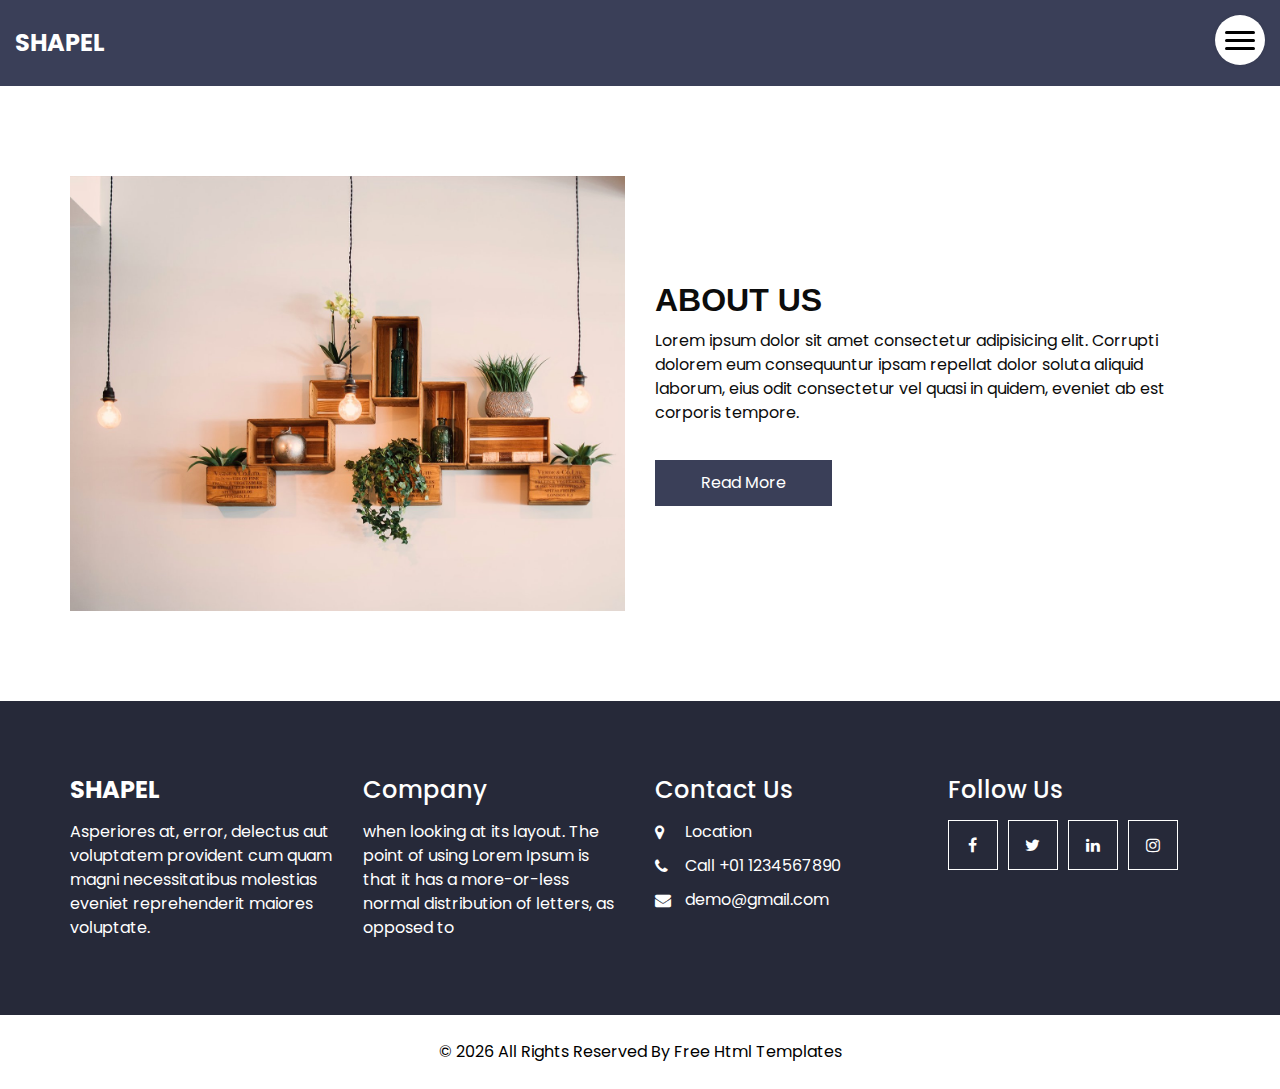
==== about.html @ 985157eb "Change site" ====
<!DOCTYPE html>
<html>

<head>
  <!-- Basic -->
  <meta charset="utf-8" />
  <meta http-equiv="X-UA-Compatible" content="IE=edge" />
  <!-- Mobile Metas -->
  <meta name="viewport" content="width=device-width, initial-scale=1, shrink-to-fit=no" />
  <!-- Site Metas -->
  <meta name="keywords" content="" />
  <meta name="description" content="" />
  <meta name="author" content="" />
  <link rel="icon" href="images/favicon.png" type="image/gif" />

  <title>Shapel</title>

  <!-- bootstrap core css -->
  <link rel="stylesheet" type="text/css" href="css/bootstrap.css" />

  <!-- fonts style -->
  <link href="https://fonts.googleapis.com/css?family=Poppins:400,600,700&display=swap" rel="stylesheet" />

  <!-- font awesome style -->
  <link href="css/font-awesome.min.css" rel="stylesheet" />
  <!-- Custom styles for this template -->
  <link href="css/style.css" rel="stylesheet" />
  <!-- responsive style -->
  <link href="css/responsive.css" rel="stylesheet" />

</head>

<body>

  <!-- header section strats -->
  <header class="header_section innerpage_header">
    <div class="container-fluid">
      <nav class="navbar navbar-expand-lg custom_nav-container">
        <a class="navbar-brand" href="index.html">
          <span>
            Shapel
          </span>
        </a>
        <div class="" id="">

          <div class="custom_menu-btn">
            <button onclick="openNav()">
              <span class="s-1"> </span>
              <span class="s-2"> </span>
              <span class="s-3"> </span>
            </button>
            <div id="myNav" class="overlay">
              <div class="overlay-content">
                <a href="index.html">Home</a>
                <a href="about.html">About</a>
                <a href="gallery.html">Gallery</a>
                <a href="service.html">Service</a>
                <a href="blog.html">Blog</a>
              </div>
            </div>
          </div>
        </div>
      </nav>
    </div>
  </header>
  <!-- end header section -->


  <!-- about section -->

  <section class="about_section layout_padding ">
    <div class="container">
      <div class="row">
        <div class="col-md-6">
          <div class="img-box">
            <img src="images/about-img.jpg" alt="">
          </div>
        </div>
        <div class="col-md-6">
          <div class="detail-box">
            <div class="heading_container">
              <h2>
                About Us
              </h2>
            </div>
            <p>
              Lorem ipsum dolor sit amet consectetur adipisicing elit. Corrupti dolorem eum consequuntur ipsam repellat dolor soluta aliquid laborum, eius odit consectetur vel quasi in quidem, eveniet ab est corporis tempore.
            </p>
            <a href="">
              Read More
            </a>
          </div>
        </div>
      </div>
    </div>
  </section>

  <!-- end about section -->


  <!-- info section -->
  <section class="info_section innerpage_info_section">
    <div class="container">
      <div class="row info_main_row">
        <div class="col-md-6 col-lg-3">
          <div class="info_insta">
            <h4>
              <a href="index.html" class="navbar-brand m-0 p-0">
                <span>
                  Shapel
                </span>
              </a>
            </h4>
            <p class="mb-0">
              Asperiores at, error, delectus aut voluptatem provident cum quam magni necessitatibus molestias eveniet reprehenderit maiores voluptate.
            </p>
          </div>
        </div>
        <div class="col-md-6 col-lg-3">
          <div class="info_detail">
            <h4>
              Company
            </h4>
            <p class="mb-0">
              when looking at its layout. The point of using Lorem Ipsum is that it has a more-or-less normal distribution of letters, as opposed to
            </p>
          </div>
        </div>
        <div class="col-md-6 col-lg-3">
          <h4>
            Contact Us
          </h4>
          <div class="info_contact">
            <a href="">
              <i class="fa fa-map-marker" aria-hidden="true"></i>
              <span>
                Location
              </span>
            </a>
            <a href="">
              <i class="fa fa-phone" aria-hidden="true"></i>
              <span>
                Call +01 1234567890
              </span>
            </a>
            <a href="">
              <i class="fa fa-envelope"></i>
              <span>
                demo@gmail.com
              </span>
            </a>
          </div>
        </div>
        <div class="col-md-6 col-lg-3">
          <h4>
            Follow Us
          </h4>
          <div class="social_box">
            <a href="">
              <i class="fa fa-facebook" aria-hidden="true"></i>
            </a>
            <a href="">
              <i class="fa fa-twitter" aria-hidden="true"></i>
            </a>
            <a href="">
              <i class="fa fa-linkedin" aria-hidden="true"></i>
            </a>
            <a href="">
              <i class="fa fa-instagram" aria-hidden="true"></i>
            </a>
          </div>
        </div>
      </div>
    </div>
  </section>

  <!-- end info_section -->


  <!-- footer section -->
  <footer class="footer_section">
    <div class="container">
      <p>
        &copy; <span id="displayYear"></span> All Rights Reserved By
        <a href="https://html.design/">Free Html Templates</a>
      </p>
    </div>
  </footer>
  <!-- footer section -->


  <!-- jQery -->
  <script src="js/jquery-3.4.1.min.js"></script>
  <!-- bootstrap js -->
  <script src="js/bootstrap.js"></script>
  <!-- custom js -->
  <script src="js/custom.js"></script>

</body>

</html>
---- css/style.css ----
/* fonts import */
@import url("../fonts/octin_sports_rg.ttf");
body {
  font-family: "Poppins", sans-serif;
  color: #0c0c0c;
  background-color: #ffffff;
  overflow-x: hidden;
}

.layout_padding {
  padding: 90px 0;
}

.layout_padding2 {
  padding: 45px 0;
}

.layout_padding2-top {
  padding-top: 45px;
}

.layout_padding2-bottom {
  padding-bottom: 45px;
}

.layout_padding-top {
  padding-top: 90px;
}

.layout_padding-bottom {
  padding-bottom: 90px;
}

.long_section {
  margin-left: 45px;
  margin-right: 45px;
  padding-left: 15px;
  padding-right: 15px;
}

.heading_container {
  display: -webkit-box;
  display: -ms-flexbox;
  display: flex;
  -webkit-box-orient: vertical;
  -webkit-box-direction: normal;
      -ms-flex-direction: column;
          flex-direction: column;
  -webkit-box-align: start;
      -ms-flex-align: start;
          align-items: flex-start;
  font-family: "octin sports", sans-serif;
}

.heading_container h2 {
  position: relative;
  font-weight: bold;
  text-transform: uppercase;
  margin: 0;
}

.heading_container.heading_center {
  -webkit-box-align: center;
      -ms-flex-align: center;
          align-items: center;
  text-align: center;
}

h1,
h2 {
  font-family: "octin sports", sans-serif;
}

/*header section*/
.header_section {
  position: absolute;
  top: 0;
  width: 100%;
  z-index: 9;
}

.header_section .nav_container {
  margin: 0 auto;
}

.header_section.innerpage_header {
  position: relative;
  background: #3a3f58;
  padding: 10px 0;
}

.custom_nav-container {
  padding: 10px 0;
}

.custom_menu-btn {
  position: fixed;
  right: 15px;
  top: 15px;
  width: 50px;
  height: 50px;
}

.custom_menu-btn::before {
  content: "";
  position: absolute;
  top: 0;
  right: 0;
  width: 100%;
  height: 100%;
  background-color: white;
  -webkit-box-shadow: 0 0 5px 0 rgba(0, 0, 0, 0.07);
          box-shadow: 0 0 5px 0 rgba(0, 0, 0, 0.07);
  z-index: 7;
  border-radius: 100%;
  -webkit-transition: all .3s;
  transition: all .3s;
}

.custom_menu-btn.menu_btn-style::before {
  width: 100vh;
  height: 100vh;
  background-color: #3a3f58;
  -webkit-transform: scale(5);
          transform: scale(5);
  border-radius: 0;
}

.custom_menu-btn button {
  width: 50px;
  height: 50px;
  outline: none;
  border: none;
  border-radius: 100%;
  display: -webkit-box;
  display: -ms-flexbox;
  display: flex;
  -webkit-box-orient: vertical;
  -webkit-box-direction: normal;
      -ms-flex-direction: column;
          flex-direction: column;
  -webkit-box-align: center;
      -ms-flex-align: center;
          align-items: center;
  -webkit-box-pack: center;
      -ms-flex-pack: center;
          justify-content: center;
  background-color: transparent;
  position: relative;
  z-index: 999;
  margin: 0;
}

.custom_menu-btn button span {
  display: block;
  width: 30px;
  height: 3px;
  background-color: #000000;
  margin: 2.5px 0;
  -webkit-transition: all 0.3s;
  transition: all 0.3s;
  border-radius: 15px;
}

.custom_menu-btn .s-2 {
  -webkit-transition: all 0.1s;
  transition: all 0.1s;
}

.menu_btn-style button span {
  background-color: #ffffff;
}

.menu_btn-style button .s-1 {
  -webkit-transform: rotate(45deg) translate(6px, 6px);
          transform: rotate(45deg) translate(6px, 6px);
}

.menu_btn-style button .s-2 {
  -webkit-transform: translateX(100px);
          transform: translateX(100px);
}

.menu_btn-style button .s-3 {
  -webkit-transform: rotate(-45deg) translate(5px, -5px);
          transform: rotate(-45deg) translate(5px, -5px);
}

.overlay {
  height: 100%;
  width: 0;
  position: fixed;
  top: 0;
  left: 0;
  overflow-x: hidden;
  -webkit-transition: 0.5s;
  transition: 0.5s;
  z-index: 9;
}

.overlay .closebtn {
  position: absolute;
  top: 0;
  right: 30px;
  font-size: 60px;
}

.overlay a {
  padding: 0px;
  text-decoration: none;
  font-size: 22px;
  color: #ffffff;
  display: block;
  -webkit-transition: 0.3s;
  transition: 0.3s;
  margin-bottom: 15px;
  text-transform: uppercase;
  font-weight: 600;
  opacity: 0;
}

.overlay a:hover {
  color: #e45441;
}

.overlay-content {
  position: relative;
  top: 30%;
  width: 100%;
  text-align: center;
  margin-top: 30px;
  z-index: 99;
}

.menu_width {
  width: 100%;
}

.menu_width.overlay a {
  opacity: 1;
}

a,
a:hover,
a:focus {
  text-decoration: none;
}

a:hover,
a:focus {
  color: initial;
}

.btn,
.btn:focus {
  outline: none !important;
  -webkit-box-shadow: none;
          box-shadow: none;
}

.navbar-brand span {
  font-size: 24px;
  font-weight: 700;
  color: #ffffff;
  text-transform: uppercase;
}

/*end header section*/
/* slider section */
.slider_section {
  min-height: 100vh;
  -webkit-box-flex: 1;
      -ms-flex: 1;
          flex: 1;
  display: -webkit-box;
  display: -ms-flexbox;
  display: flex;
  -webkit-box-align: center;
      -ms-flex-align: center;
          align-items: center;
  position: relative;
  text-align: center;
  padding: 115px 0 75px 0;
}

.slider_section #customCarousel1 {
  position: absolute;
  top: 0;
  left: 0;
  width: 100%;
  height: 100%;
  overflow: hidden;
}

.slider_section #customCarousel1 .carousel-inner,
.slider_section #customCarousel1 .carousel-item,
.slider_section #customCarousel1 .img_container {
  height: 100%;
}

.slider_section #customCarousel1 .img_container {
  display: -webkit-box;
  display: -ms-flexbox;
  display: flex;
  -webkit-box-pack: start;
      -ms-flex-pack: start;
          justify-content: flex-start;
  -webkit-box-align: start;
      -ms-flex-align: start;
          align-items: flex-start;
}

.slider_section .detail-box {
  position: relative;
  width: 100%;
  z-index: 4;
}

.slider_section .detail-box .inner_detail-box {
  background-color: rgba(58, 63, 88, 0.8);
  color: #ffffff;
  padding: 45px;
  border-radius: 5px;
}

.slider_section .detail-box h1 {
  font-weight: bold;
  text-transform: uppercase;
}

.slider_section .detail-box p {
  margin-top: 15px;
}

.slider_section .detail-box .slider-link {
  display: inline-block;
  padding: 10px 45px;
  background-color: #ffffff;
  color: #000000;
  border-radius: 5px;
  border: 1px solid #ffffff;
  -webkit-transition: all .2s;
  transition: all .2s;
  margin-top: 10px;
}

.slider_section .detail-box .slider-link:hover {
  background-color: transparent;
  color: #ffffff;
}

.slider_section .img-box img {
  min-width: 100%;
  min-height: 100%;
}

.slider_section .img-box::before {
  content: "";
  position: absolute;
  top: 0;
  left: 0;
  width: 100%;
  height: 100%;
}

.slider_section .carousel-control-prev,
.slider_section .carousel-control-next {
  width: 50px;
  height: 50px;
  z-index: 5;
  opacity: 1;
  border-radius: 5px;
  font-size: 12px;
  background-color: #e45441;
  color: white;
  -webkit-transform: translateY(-50%);
          transform: translateY(-50%);
}

.slider_section .carousel-control-prev {
  left: 45px;
  top: 50%;
}

.slider_section .carousel-control-next {
  right: 45px;
  top: 50%;
}

.about_section .row {
  -webkit-box-align: center;
      -ms-flex-align: center;
          align-items: center;
}

.about_section .img-box img {
  width: 100%;
}

.about_section .detail-box p {
  margin-top: 10px;
  margin-bottom: 35px;
}

.about_section .detail-box a {
  display: inline-block;
  padding: 10px 45px;
  background-color: #3a3f58;
  color: #ffffff;
  border-radius: 0;
  border: 1px solid #3a3f58;
  -webkit-transition: all .2s;
  transition: all .2s;
}

.about_section .detail-box a:hover {
  background-color: transparent;
  color: #3a3f58;
}

.gallery_section {
  background-color: #f9f8f7;
}

.gallery_section .heading_container {
  margin-bottom: 30px;
}

.gallery_section .row {
  -webkit-box-align: stretch;
      -ms-flex-align: stretch;
          align-items: stretch;
}

.gallery_section .img-box {
  display: -webkit-box;
  display: -ms-flexbox;
  display: flex;
  overflow: hidden;
  position: relative;
}

.gallery_section .img-box img {
  min-width: 100%;
  min-height: 100%;
}

.gallery_section .img-box a {
  display: -webkit-box;
  display: -ms-flexbox;
  display: flex;
  position: absolute;
  opacity: 0;
  -webkit-box-align: center;
      -ms-flex-align: center;
          align-items: center;
  -webkit-box-pack: center;
      -ms-flex-pack: center;
          justify-content: center;
  width: 55px;
  height: 55px;
  border-radius: 100%;
  background-color: #e45441;
  top: 50%;
  left: 50%;
  -webkit-transform: translate(-50%, -50%);
          transform: translate(-50%, -50%);
  -webkit-transition: opacity 0.2s;
  transition: opacity 0.2s;
  color: #ffffff;
  font-size: 24px;
}

.gallery_section .img-box::before {
  content: "";
  position: absolute;
  top: 0;
  left: 0;
  width: 100%;
  height: 100%;
  background: rgba(58, 63, 88, 0.85);
  -webkit-transition: all 0.1s;
  transition: all 0.1s;
  -webkit-transform: translateY(100%);
          transform: translateY(100%);
}

.gallery_section .img-box:hover::before {
  -webkit-transform: translateY(0);
          transform: translateY(0);
}

.gallery_section .img-box:hover a {
  opacity: 1;
}

.gallery_section .btn-box {
  display: -webkit-box;
  display: -ms-flexbox;
  display: flex;
  -webkit-box-pack: center;
      -ms-flex-pack: center;
          justify-content: center;
  margin-top: 45px;
}

.gallery_section .btn-box a {
  display: inline-block;
  padding: 10px 45px;
  background-color: #e45441;
  color: #ffffff;
  border-radius: 5px;
  border: 1px solid #e45441;
  -webkit-transition: all .2s;
  transition: all .2s;
}

.gallery_section .btn-box a:hover {
  background-color: transparent;
  color: #e45441;
}

.service_section .box {
  display: -webkit-box;
  display: -ms-flexbox;
  display: flex;
  -webkit-box-orient: vertical;
  -webkit-box-direction: normal;
      -ms-flex-direction: column;
          flex-direction: column;
  -webkit-box-align: center;
      -ms-flex-align: center;
          align-items: center;
  text-align: center;
  margin-top: 45px;
  position: relative;
}

.service_section .box .img-box {
  position: relative;
  width: 145px;
  height: 145px;
  margin-bottom: -72.5px;
}

.service_section .box .img-box img {
  width: 100%;
  border-radius: 100%;
  border: 5px solid #ffffff;
}

.service_section .box .detail-box {
  background-color: #3a3f58;
  color: #ffffff;
  padding: 97.5px 25px 25px 25px;
}

.service_section .box .detail-box h5 {
  margin-bottom: 0;
  font-weight: 600;
}

.service_section .box .detail-box p {
  font-size: 15px;
  margin-top: 12px;
  margin-bottom: 15px;
}

.service_section .box a {
  display: inline-block;
  padding: 8px 30px;
  background-color: #e45441;
  color: #ffffff;
  border-radius: 5px;
  border: 1px solid #e45441;
  -webkit-transition: all .2s;
  transition: all .2s;
}

.service_section .box a:hover {
  background-color: transparent;
  color: #e45441;
}

.blog_section .heading_container {
  -webkit-box-align: center;
      -ms-flex-align: center;
          align-items: center;
}

.blog_section .heading_container h2::before {
  left: 50%;
  -webkit-transform: translateX(-50%);
          transform: translateX(-50%);
}

.blog_section .box {
  margin-top: 55px;
  background-color: #ffffff;
  display: -webkit-box;
  display: -ms-flexbox;
  display: flex;
  -webkit-box-align: center;
      -ms-flex-align: center;
          align-items: center;
  color: #000000;
  background-color: #f9f8f7;
}

.blog_section .box .img-box {
  position: relative;
  width: 225px;
  min-width: 225px;
}

.blog_section .box .img-box img {
  width: 100%;
}

.blog_section .box .detail-box {
  padding: 15px;
}

.blog_section .box .detail-box h5 {
  font-weight: bold;
  font-family: "octin sports", sans-serif;
}

.blog_section .box .detail-box p {
  font-size: 15px;
  color: #444;
}

.blog_section .box .detail-box a {
  display: inline-block;
  padding: 7px 20px;
  background-color: #3a3f58;
  color: #ffffff;
  border-radius: 0;
  border: 1px solid #3a3f58;
  -webkit-transition: all .2s;
  transition: all .2s;
}

.blog_section .box .detail-box a:hover {
  background-color: transparent;
  color: #3a3f58;
}

.client_section .heading_container {
  -webkit-box-align: center;
      -ms-flex-align: center;
          align-items: center;
}

.client_section .box {
  display: -webkit-box;
  display: -ms-flexbox;
  display: flex;
  -webkit-box-orient: vertical;
  -webkit-box-direction: normal;
      -ms-flex-direction: column;
          flex-direction: column;
  -webkit-box-align: start;
      -ms-flex-align: start;
          align-items: flex-start;
  margin: 45px 0;
  border-radius: 15px;
}

.client_section .box .img-box {
  border-radius: 100%;
  min-width: 175px;
  max-width: 175px;
  overflow: hidden;
  margin: 0 25px;
  margin-bottom: -82.5px;
  position: relative;
  border: 7px solid #ffffff;
}

.client_section .box .img-box img {
  width: 100%;
}

.client_section .box .detail-box {
  display: -webkit-box;
  display: -ms-flexbox;
  display: flex;
  -webkit-box-orient: vertical;
  -webkit-box-direction: normal;
      -ms-flex-direction: column;
          flex-direction: column;
  -webkit-box-align: start;
      -ms-flex-align: start;
          align-items: flex-start;
  background-color: #3a3f58;
  padding: 112.5px 25px 25px 25px;
  color: #ffffff;
}

.client_section .box .detail-box .name img {
  width: 25px;
  margin-bottom: 5px;
}

.client_section .box .detail-box .name h6 {
  color: #e45441;
  font-weight: 600;
  font-size: 20px;
}

.client_section .carousel_btn-container {
  display: -webkit-box;
  display: -ms-flexbox;
  display: flex;
  -webkit-box-pack: center;
      -ms-flex-pack: center;
          justify-content: center;
}

.client_section .carousel-control-prev,
.client_section .carousel-control-next {
  position: unset;
  width: 45px;
  height: 45px;
  border: none;
  opacity: 1;
  background-repeat: no-repeat;
  background-size: 12px;
  background-position: center;
  background-color: #e45441;
  background-position: center;
  border-radius: 5px;
  margin: 0 2.5px;
}

.client_section .carousel-control-prev:hover,
.client_section .carousel-control-next:hover {
  background-color: #3a3f58;
}

.client_section .carousel-control-next {
  left: initial;
}

.contact_section {
  position: relative;
}

.contact_section .row {
  -webkit-box-align: center;
      -ms-flex-align: center;
          align-items: center;
}

.contact_section .form_container {
  background-color: #3a3f58;
  padding: 45px;
  margin-bottom: -90px;
  border: 5px solid #ffffff;
  color: #ffffff;
}

.contact_section .form_container .heading_container {
  margin-bottom: 30px;
}

.contact_section .form_container input {
  width: 100%;
  border: none;
  height: 50px;
  margin-bottom: 25px;
  padding-left: 15px;
  outline: none;
  color: #101010;
  -webkit-box-shadow: 0 0 5px 0 rgba(0, 0, 0, 0.05);
          box-shadow: 0 0 5px 0 rgba(0, 0, 0, 0.05);
  border-radius: 5px;
}

.contact_section .form_container input::-webkit-input-placeholder {
  color: #333;
}

.contact_section .form_container input:-ms-input-placeholder {
  color: #333;
}

.contact_section .form_container input::-ms-input-placeholder {
  color: #333;
}

.contact_section .form_container input::placeholder {
  color: #333;
}

.contact_section .form_container input.message-box {
  height: 120px;
}

.contact_section .form_container .btn_box {
  display: -webkit-box;
  display: -ms-flexbox;
  display: flex;
  margin-top: 15px;
}

.contact_section .form_container button {
  border: none;
  text-transform: uppercase;
  display: inline-block;
  padding: 12px 55px;
  background-color: #e45441;
  color: #ffffff;
  border-radius: 0px;
  border: 1px solid #e45441;
  -webkit-transition: all .2s;
  transition: all .2s;
}

.contact_section .form_container button:hover {
  background-color: transparent;
  color: #e45441;
}

.contact_section .subscribe-box h3 {
  font-weight: 600;
  text-transform: uppercase;
}

.contact_section .subscribe-box p {
  color: #777;
}

.contact_section .subscribe-box form {
  display: -webkit-box;
  display: -ms-flexbox;
  display: flex;
  -webkit-box-orient: vertical;
  -webkit-box-direction: normal;
      -ms-flex-direction: column;
          flex-direction: column;
  -webkit-box-align: start;
      -ms-flex-align: start;
          align-items: flex-start;
}

.contact_section .subscribe-box form input {
  background-color: #ccc;
  height: 50px;
  padding-left: 15px;
  outline: none;
  color: #ffffff;
  border: none;
  width: 100%;
  margin-bottom: 15px;
}

.contact_section .subscribe-box form input::-webkit-input-placeholder {
  color: #555;
}

.contact_section .subscribe-box form input:-ms-input-placeholder {
  color: #555;
}

.contact_section .subscribe-box form input::-ms-input-placeholder {
  color: #555;
}

.contact_section .subscribe-box form input::placeholder {
  color: #555;
}

.contact_section .subscribe-box form button {
  background-color: transparent;
  color: #3a3f58;
  text-transform: uppercase;
  outline: none;
  border: none;
  display: inline-block;
  padding: 10px 45px;
  background-color: #3a3f58;
  color: #ffffff;
  border-radius: 0;
  border: 1px solid #3a3f58;
  -webkit-transition: all .2s;
  transition: all .2s;
}

.contact_section .subscribe-box form button:hover {
  background-color: transparent;
  color: #3a3f58;
}

.info_section {
  background-color: #262939;
  color: #ffffff;
  padding: 165px 0 75px 0;
}

.info_section.innerpage_info_section {
  padding: 75px 0;
}

.info_section h4 {
  margin-bottom: 15px;
}

.info_section .info_contact a {
  display: -webkit-box;
  display: -ms-flexbox;
  display: flex;
  -webkit-box-align: center;
      -ms-flex-align: center;
          align-items: center;
  color: #ffffff;
  margin-bottom: 10px;
}

.info_section .info_contact a i {
  margin-right: 5px;
  width: 25px;
}

.info_section .info_contact a:hover:hover {
  color: #e45441;
}

.info_section .social_box {
  width: 100%;
  display: -webkit-box;
  display: -ms-flexbox;
  display: flex;
  -ms-flex-wrap: wrap;
      flex-wrap: wrap;
}

.info_section .social_box a {
  display: -webkit-box;
  display: -ms-flexbox;
  display: flex;
  -webkit-box-pack: center;
      -ms-flex-pack: center;
          justify-content: center;
  -webkit-box-align: center;
      -ms-flex-align: center;
          align-items: center;
  width: 50px;
  height: 50px;
  border: 1px solid #ffffff;
  color: #ffffff;
  margin-right: 10px;
  margin-bottom: 10px;
}

.info_section .social_box a:hover {
  color: #e45441;
  border-color: #e45441;
}

/* footer section*/
.footer_section {
  position: relative;
  text-align: center;
}

.footer_section p {
  color: #000000;
  padding: 25px 0;
  margin: 0;
}

.footer_section p a {
  color: inherit;
}
/*# sourceMappingURL=style.css.map */
.glitch span {
  animation: paths 5s step-end infinite;
}

.glitch::before {
  animation: paths 5s step-end infinite, opacity 5s step-end infinite,
    font 8s step-end infinite, movement 10s step-end infinite;
}

.glitch::after {
  animation: paths 5s step-end infinite, opacity 5s step-end infinite,
    font 7s step-end infinite, movement 8s step-end infinite;
}
.environment {
  position: absolute;
  top: 0;
  left: 0;
  right: 0;
  bottom: 0;
  opacity: 0.5;
  filter: blur(5px);
}
.hero {
  font-size: clamp(40px, 0vw, 100px);
  line-height: 1;
  display: inline-block;
  color: #fff;
  z-index: 2;
  letter-spacing: 10px;

  /* Bright things in dark environments usually cast that light, giving off a glow */
  filter: drop-shadow(0 1px 3px);
}

.demo {
  height: 100px;
  background: #fff;
}

.layers {
  position: relative;
}

.layers::before,
.layers::after {
  content: attr(data-text);
  position: absolute;
  width: 110%;
  z-index: -1;
}

.layers::before {
  top: 10px;
  left: 15px;
  color: #e0287d;
}

.layers::after {
  top: 5px;
  left: -10px;
  color: #1bc7fb;
}

.single-path {
  clip-path: polygon(
    0% 12%,
    53% 12%,
    53% 26%,
    25% 26%,
    25% 86%,
    31% 86%,
    31% 0%,
    53% 0%,
    53% 84%,
    92% 84%,
    92% 82%,
    70% 82%,
    70% 29%,
    78% 29%,
    78% 65%,
    69% 65%,
    69% 66%,
    77% 66%,
    77% 45%,
    85% 45%,
    85% 26%,
    97% 26%,
    97% 28%,
    84% 28%,
    84% 34%,
    54% 34%,
    54% 89%,
    30% 89%,
    30% 58%,
    83% 58%,
    83% 5%,
    68% 5%,
    68% 36%,
    62% 36%,
    62% 1%,
    12% 1%,
    12% 34%,
    60% 34%,
    60% 57%,
    98% 57%,
    98% 83%,
    1% 83%,
    1% 53%,
    91% 53%,
    91% 84%,
    8% 84%,
    8% 83%,
    4% 83%
  );
}

.paths {
  animation: paths 5s step-end infinite;
}

@keyframes paths {
  0% {
    clip-path: polygon(
      0% 43%,
      83% 43%,
      83% 22%,
      23% 22%,
      23% 24%,
      91% 24%,
      91% 26%,
      18% 26%,
      18% 83%,
      29% 83%,
      29% 17%,
      41% 17%,
      41% 39%,
      18% 39%,
      18% 82%,
      54% 82%,
      54% 88%,
      19% 88%,
      19% 4%,
      39% 4%,
      39% 14%,
      76% 14%,
      76% 52%,
      23% 52%,
      23% 35%,
      19% 35%,
      19% 8%,
      36% 8%,
      36% 31%,
      73% 31%,
      73% 16%,
      1% 16%,
      1% 56%,
      50% 56%,
      50% 8%
    );
  }

  5% {
    clip-path: polygon(
      0% 29%,
      44% 29%,
      44% 83%,
      94% 83%,
      94% 56%,
      11% 56%,
      11% 64%,
      94% 64%,
      94% 70%,
      88% 70%,
      88% 32%,
      18% 32%,
      18% 96%,
      10% 96%,
      10% 62%,
      9% 62%,
      9% 84%,
      68% 84%,
      68% 50%,
      52% 50%,
      52% 55%,
      35% 55%,
      35% 87%,
      25% 87%,
      25% 39%,
      15% 39%,
      15% 88%,
      52% 88%
    );
  }

  30% {
    clip-path: polygon(
      0% 53%,
      93% 53%,
      93% 62%,
      68% 62%,
      68% 37%,
      97% 37%,
      97% 89%,
      13% 89%,
      13% 45%,
      51% 45%,
      51% 88%,
      17% 88%,
      17% 54%,
      81% 54%,
      81% 75%,
      79% 75%,
      79% 76%,
      38% 76%,
      38% 28%,
      61% 28%,
      61% 12%,
      55% 12%,
      55% 62%,
      68% 62%,
      68% 51%,
      0% 51%,
      0% 92%,
      63% 92%,
      63% 4%,
      65% 4%
    );
  }

  45% {
    clip-path: polygon(
      0% 33%,
      2% 33%,
      2% 69%,
      58% 69%,
      58% 94%,
      55% 94%,
      55% 25%,
      33% 25%,
      33% 85%,
      16% 85%,
      16% 19%,
      5% 19%,
      5% 20%,
      79% 20%,
      79% 96%,
      93% 96%,
      93% 50%,
      5% 50%,
      5% 74%,
      55% 74%,
      55% 57%,
      96% 57%,
      96% 59%,
      87% 59%,
      87% 65%,
      82% 65%,
      82% 39%,
      63% 39%,
      63% 92%,
      4% 92%,
      4% 36%,
      24% 36%,
      24% 70%,
      1% 70%,
      1% 43%,
      15% 43%,
      15% 28%,
      23% 28%,
      23% 71%,
      90% 71%,
      90% 86%,
      97% 86%,
      97% 1%,
      60% 1%,
      60% 67%,
      71% 67%,
      71% 91%,
      17% 91%,
      17% 14%,
      39% 14%,
      39% 30%,
      58% 30%,
      58% 11%,
      52% 11%,
      52% 83%,
      68% 83%
    );
  }

  76% {
    clip-path: polygon(
      0% 26%,
      15% 26%,
      15% 73%,
      72% 73%,
      72% 70%,
      77% 70%,
      77% 75%,
      8% 75%,
      8% 42%,
      4% 42%,
      4% 61%,
      17% 61%,
      17% 12%,
      26% 12%,
      26% 63%,
      73% 63%,
      73% 43%,
      90% 43%,
      90% 67%,
      50% 67%,
      50% 41%,
      42% 41%,
      42% 46%,
      50% 46%,
      50% 84%,
      96% 84%,
      96% 78%,
      49% 78%,
      49% 25%,
      63% 25%,
      63% 14%
    );
  }

  90% {
    clip-path: polygon(
      0% 41%,
      13% 41%,
      13% 6%,
      87% 6%,
      87% 93%,
      10% 93%,
      10% 13%,
      89% 13%,
      89% 6%,
      3% 6%,
      3% 8%,
      16% 8%,
      16% 79%,
      0% 79%,
      0% 99%,
      92% 99%,
      92% 90%,
      5% 90%,
      5% 60%,
      0% 60%,
      0% 48%,
      89% 48%,
      89% 13%,
      80% 13%,
      80% 43%,
      95% 43%,
      95% 19%,
      80% 19%,
      80% 85%,
      38% 85%,
      38% 62%
    );
  }

  1%,
  7%,
  33%,
  47%,
  78%,
  93% {
    clip-path: none;
  }
}

.movement {
  /* Normally this position would be absolute & on the layers, set to relative here so we can see it on the div */
  position: relative;
  animation: movement 8s step-end infinite;
}

@keyframes movement {
  0% {
    top: 0px;
    left: -20px;
  }

  15% {
    top: 10px;
    left: 10px;
  }

  60% {
    top: 5px;
    left: -10px;
  }

  75% {
    top: -5px;
    left: 20px;
  }

  100% {
    top: 10px;
    left: 5px;
  }
}

.opacity {
  animation: opacity 5s step-end infinite;
}

@keyframes opacity {
  0% {
    opacity: 0.1;
  }

  5% {
    opacity: 0.7;
  }

  30% {
    opacity: 0.4;
  }

  45% {
    opacity: 0.6;
  }

  76% {
    opacity: 0.4;
  }

  90% {
    opacity: 0.8;
  }

  1%,
  7%,
  33%,
  47%,
  78%,
  93% {
    opacity: 0;
  }
}

.font {
  animation: font 7s step-end infinite;
}

@keyframes font {
  0% {
    font-weight: 100;
    color: #e0287d;
    filter: blur(3px);
  }

  20% {
    font-weight: 500;
    color: #fff;
    filter: blur(0);
  }

  50% {
    font-weight: 300;
    color: #1bc7fb;
    filter: blur(2px);
  }

  60% {
    font-weight: 700;
    color: #fff;
    filter: blur(0);
  }

  90% {
    font-weight: 500;
    color: #e0287d;
    filter: blur(6px);
  }
}

.glitch span {
  animation: paths 5s step-end infinite;
}

.glitch::before {
  animation: paths 5s step-end infinite, opacity 5s step-end infinite,
    font 8s step-end infinite, movement 10s step-end infinite;
}

.glitch::after {
  animation: paths 5s step-end infinite, opacity 5s step-end infinite,
    font 7s step-end infinite, movement 8s step-end infinite;
}
.profile-cards {
  display: flex;
  align-items: center;
  justify-content: center;
  flex-wrap: wrap;
  gap: 50px;
  margin: 30px;
  color: black;
}
.card {
  width: 300px;
  height: 400px;
  position: relative;
  box-shadow: 0 0 10px rgba(0, 0, 0, 0.3);
  overflow: hidden;
  transition: transform 0.3s ease-in-out;
}
.card img {
  width: 100%;
  height: 100%;
  object-fit: cover;
  transition: filter 0.3s ease, transform 0.3s ease;
}
.card:hover img {
  filter: blur(0.9px);
  transform: scale(1.1);
}
.card .card-details {
  display: flex;
  align-items: center;
  justify-content: center;
  flex-direction: column;
  gap: 15px;
  padding: 20px 10px;
  width: 100%;
  position: absolute;
  bottom: 0;
  left: 0;
  background-color: rgba(255, 255, 255, 2);
  transform: translateY(0%);
  transition: background-color 0.3s, transform 0.3s ease;
}
.card .card-details-title {
  font-size: 18px;
  font-weight: bold;
}
.card .card-details-profession {
  font-size: 16px;
  color: #555;
}
.card .card-details-social {
  display: none;
}
.card:hover .card-details {
  background-color: rgba(255, 255, 255, 0.95);
}
---- css/responsive.css ----
@media (max-width: 1300px) {}

@media (max-width: 1120px) {}

@media (max-width: 991px) {

  .slider_section {
    min-height: auto;
  }

  .info_main_row>div:nth-child(1) {
    margin-bottom: 25px;
  }

  .info_main_row>div:nth-child(2) {
    margin-bottom: 25px;
  }
}

@media (max-width: 800px) {}

@media (max-width: 767px) {

  .slider_section .carousel-control-prev,
  .slider_section .carousel-control-next {
    top: 85.5%;
  }

  .about_section .img-box {
    margin-bottom: 45px;

  }

  .contact_section .row {
    flex-direction: column-reverse;
  }

  .subscribe-box {
    margin-bottom: 45px;
  }

  .info_main_row>div {
    display: flex;
    flex-direction: column;
    align-items: center;
    text-align: center;

  }

  .info_main_row>div:not(:nth-last-child(1)) {
    margin-bottom: 25px;
  }

  .info_section .social_box {
    justify-content: center;
    margin-top: 25px;
  }

  .info_section .info_contact {
    display: flex;
    flex-direction: column;
    align-items: center;
  }

}

@media (max-width: 576px) {


  .blog_section .box {
    flex-direction: column;
    align-items: flex-start;
  }

  .blog_section .box .img-box {
    width: 100%;
  }

  .info_section .info_insta .insta_box {
    flex-direction: column;
  }

  .info_section .info_insta .insta_box .img-box {
    margin-right: 0;
    margin-bottom: 10px;
  }

}

@media (max-width: 480px) {

  .slider_section .carousel-control-prev,
  .slider_section .carousel-control-next {
    top: 88%;
  }

  .contact_section .form_container {
    padding: 45px 25px;
  }
}

@media (max-width: 420px) {}

@media (max-width: 376px) {

  .slider_section .carousel-control-prev,
  .slider_section .carousel-control-next {
    top: 90%;
  }
}

@media (min-width: 1200px) {
  .container {
    max-width: 1170px;
  }
}
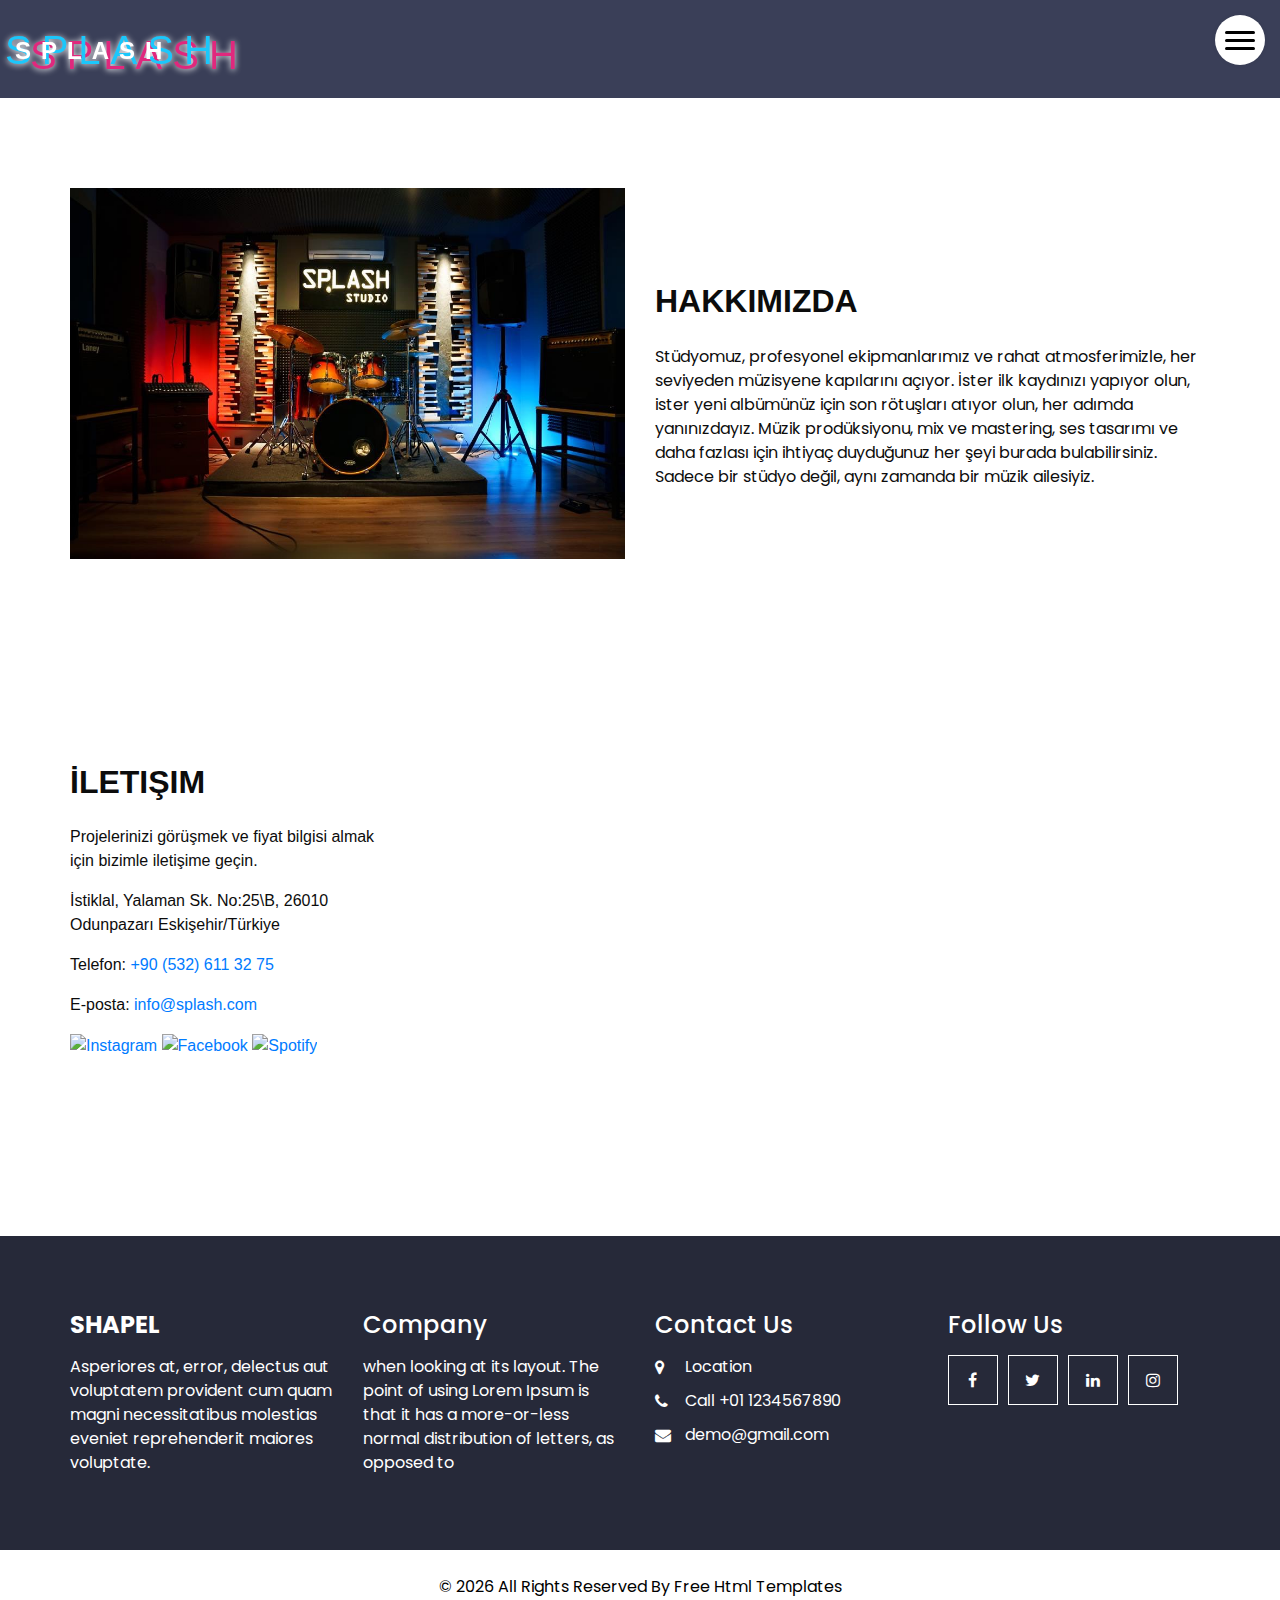
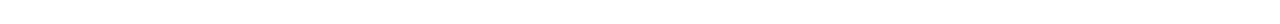
==== commit d4105b7e: "about page fixed" ====
--- a/about.html
+++ b/about.html
@@ -38,7 +38,9 @@
       <nav class="navbar navbar-expand-lg custom_nav-container">
         <a class="navbar-brand" href="index.html">
           <span>
-            Shapel
+            <div class="hero-container">
+              <h2 class="hero glitch layers" data-text="SPLASH"><span>SPLASH</span></h2>
+            </div>
           </span>
         </a>
         <div class="" id="">
@@ -51,11 +53,11 @@
             </button>
             <div id="myNav" class="overlay">
               <div class="overlay-content">
-                <a href="index.html">Home</a>
-                <a href="about.html">About</a>
-                <a href="gallery.html">Gallery</a>
-                <a href="service.html">Service</a>
-                <a href="blog.html">Blog</a>
+                <a href="index.html">Anasayfa</a>
+                <a href="about.html">Hakkımızda</a>
+                <a href="gallery.html">Galeri</a>
+                <a href="service.html">Hizmetlerimiz</a>
+                <a href="blog.html">Stüdyo</a>
               </div>
             </div>
           </div>
@@ -73,22 +75,21 @@
       <div class="row">
         <div class="col-md-6">
           <div class="img-box">
-            <img src="images/about-img.jpg" alt="">
+            <img src="images/splash1-1.jpg" alt="">
           </div>
         </div>
         <div class="col-md-6">
-          <div class="detail-box">
+          <br class="detail-box">
             <div class="heading_container">
               <h2>
-                About Us
+                Hakkımızda
               </h2>
             </div>
-            <p>
-              Lorem ipsum dolor sit amet consectetur adipisicing elit. Corrupti dolorem eum consequuntur ipsam repellat dolor soluta aliquid laborum, eius odit consectetur vel quasi in quidem, eveniet ab est corporis tempore.
-            </p>
-            <a href="">
-              Read More
-            </a>
+            <br>
+              Stüdyomuz, profesyonel ekipmanlarımız ve rahat atmosferimizle, her seviyeden müzisyene kapılarını açıyor. 
+              İster ilk kaydınızı yapıyor olun, ister yeni albümünüz için son rötuşları atıyor olun, her adımda yanınızdayız. 
+              Müzik prodüksiyonu, mix ve mastering, ses tasarımı ve daha fazlası için ihtiyaç duyduğunuz her şeyi burada bulabilirsiniz. <br>
+              Sadece bir stüdyo değil, aynı zamanda bir müzik ailesiyiz.
           </div>
         </div>
       </div>
@@ -96,6 +97,39 @@
   </section>
 
   <!-- end about section -->
+
+
+  <!-- aboutus section -->
+
+  <section class="iletisim_section layout_padding">
+    <div class="container">
+        <div class="row">
+            <div class="col-md-6">
+              <br class="detail-box">
+              <div class="heading_container">
+                <h2>İletişim</h2>
+                <br>
+                <p>Projelerinizi görüşmek ve fiyat bilgisi almak <br> için bizimle iletişime geçin.</p>
+                <p>İstiklal, Yalaman Sk. No:25\B, 26010 <br> Odunpazarı Eskişehir/Türkiye</p>
+                <p>Telefon: <a href="tel:+905494712722">+90 (532) 611 32 75</a></p>
+                <p>E-posta: <a href="mailto:info@purmuzik.com">info@splash.com</a></p>
+                <div class="social-icons">
+                    <a href="https://www.instagram.com/splash.esk"><img src="https://img.icons8.com/?size=50&id=32323&format=png&color=000000" alt="Instagram"></a>
+                    <a href="https://www.facebook.com/p/Splash-100039882315654/"><img src="https://img.icons8.com/?size=50&id=118497&format=png&color=000000" alt="Facebook"></a>
+                    <a href="https://open.spotify.com/intl-tr/artist/14wyuvNyaxnhEWqN4ltuzC"><img src="https://img.icons8.com/?size=50&id=JBDiZwh5LGP3&format=png&color=000000" alt="Spotify"></a>
+                </div>
+              </div>
+            </div>
+            <div class="col-md-6">
+              <iframe src="https://www.google.com/maps/embed?pb=!1m18!1m12!1m3!1d3066.351436611403!2d30.511604875392027!3d39.77666789434797!2m3!1f0!2f0!3f0!3m2!1i1024!2i768!4f13.1!3m3!1m2!1s0x14cc176ff77722c7%3A0x37b8d9076a1b6f79!2sSplash!5e0!3m2!1str!2shk!4v1717865473217!5m2!1str!2shk" 
+              width="450" 
+              height="400" style="border:0;" allowfullscreen="" loading="lazy" referrerpolicy="no-referrer-when-downgrade"></iframe>
+            </div>
+        </div>
+    </div>
+</section>
+
+  <!-- end aboutus section -->
 
 
   <!-- info section -->
--- a/css/style.css
+++ b/css/style.css
@@ -1524,4 +1524,5 @@
 }
 .card:hover .card-details {
   background-color: rgba(255, 255, 255, 0.95);
-}+}
+
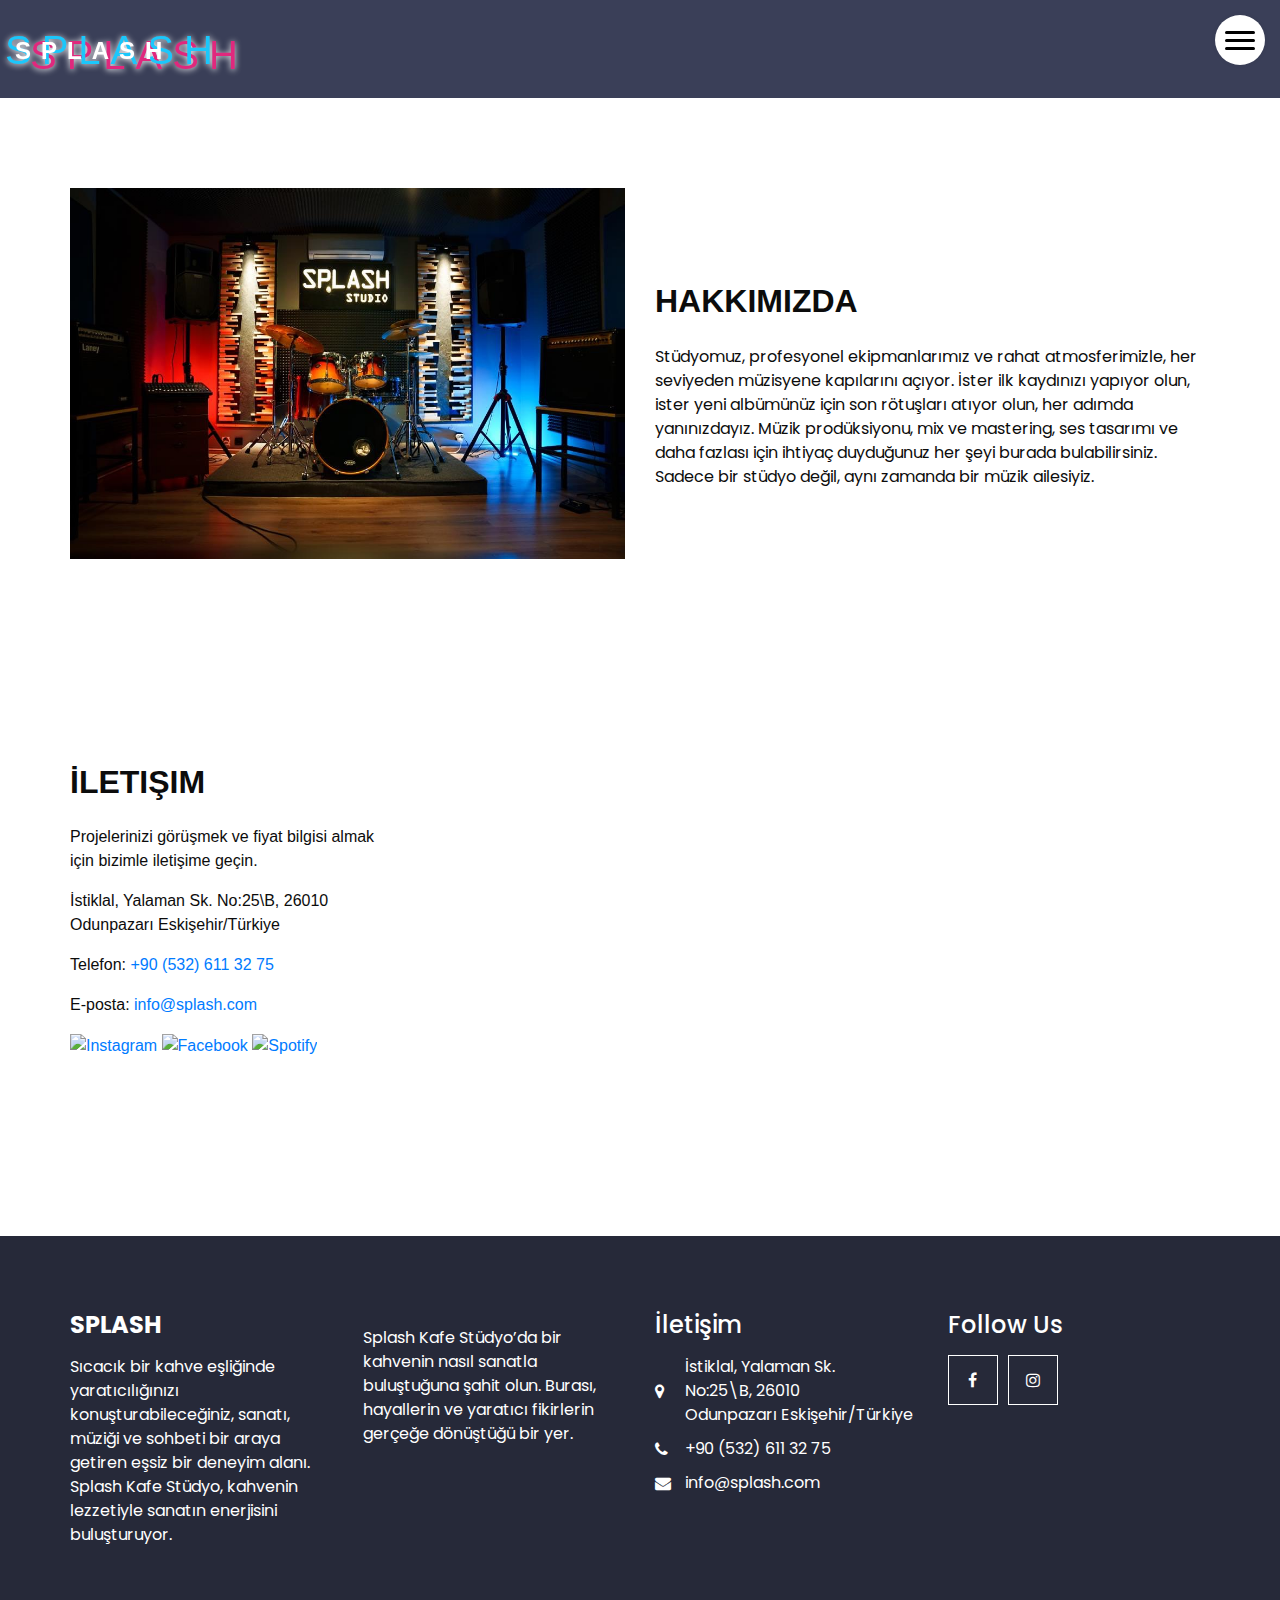
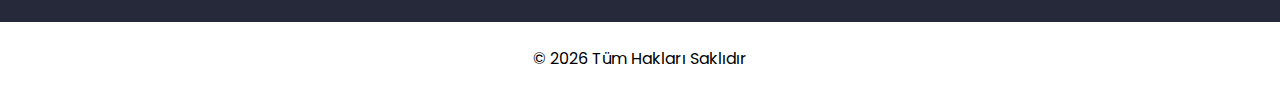
==== commit 0c754f05: "Fix pages" ====
--- a/about.html
+++ b/about.html
@@ -141,46 +141,45 @@
             <h4>
               <a href="index.html" class="navbar-brand m-0 p-0">
                 <span>
-                  Shapel
+                  Splash
                 </span>
               </a>
             </h4>
             <p class="mb-0">
-              Asperiores at, error, delectus aut voluptatem provident cum quam magni necessitatibus molestias eveniet reprehenderit maiores voluptate.
-            </p>
+              Sıcacık bir kahve eşliğinde yaratıcılığınızı konuşturabileceğiniz, sanatı, müziği ve sohbeti bir araya getiren eşsiz bir deneyim alanı. Splash Kafe Stüdyo, kahvenin lezzetiyle sanatın enerjisini buluşturuyor.            </p>
           </div>
         </div>
         <div class="col-md-6 col-lg-3">
           <div class="info_detail">
             <h4>
-              Company
+              
             </h4>
             <p class="mb-0">
-              when looking at its layout. The point of using Lorem Ipsum is that it has a more-or-less normal distribution of letters, as opposed to
+              Splash Kafe Stüdyo’da bir kahvenin nasıl sanatla buluştuğuna şahit olun. Burası, hayallerin ve yaratıcı fikirlerin gerçeğe dönüştüğü bir yer.
             </p>
           </div>
         </div>
         <div class="col-md-6 col-lg-3">
           <h4>
-            Contact Us
+            İletişim
           </h4>
           <div class="info_contact">
-            <a href="">
+            <a href="https://splashesk.com/about.html">
               <i class="fa fa-map-marker" aria-hidden="true"></i>
               <span>
-                Location
+                İstiklal, Yalaman Sk. <br>  No:25\B, 26010 <br> Odunpazarı Eskişehir/Türkiye
               </span>
             </a>
             <a href="">
               <i class="fa fa-phone" aria-hidden="true"></i>
               <span>
-                Call +01 1234567890
+                +90 (532) 611 32 75
               </span>
             </a>
             <a href="">
               <i class="fa fa-envelope"></i>
               <span>
-                demo@gmail.com
+                info@splash.com
               </span>
             </a>
           </div>
@@ -190,16 +189,10 @@
             Follow Us
           </h4>
           <div class="social_box">
-            <a href="">
+            <a href="https://www.facebook.com/p/Splash-100039882315654/">
               <i class="fa fa-facebook" aria-hidden="true"></i>
             </a>
-            <a href="">
-              <i class="fa fa-twitter" aria-hidden="true"></i>
-            </a>
-            <a href="">
-              <i class="fa fa-linkedin" aria-hidden="true"></i>
-            </a>
-            <a href="">
+            <a href="https://www.instagram.com/splash.esk/">
               <i class="fa fa-instagram" aria-hidden="true"></i>
             </a>
           </div>
@@ -215,8 +208,7 @@
   <footer class="footer_section">
     <div class="container">
       <p>
-        &copy; <span id="displayYear"></span> All Rights Reserved By
-        <a href="https://html.design/">Free Html Templates</a>
+        &copy; <span id="displayYear"></span> Tüm Hakları Saklıdır
       </p>
     </div>
   </footer>
--- a/css/style.css
+++ b/css/style.css
@@ -14,7 +14,11 @@
 .layout_padding2 {
   padding: 45px 0;
 }
-
+.responsive-img {
+  width: 100%;
+  height: 100%;
+  object-fit: contain; /* Resmi orantılı bir şekilde sığdır */
+}
 .layout_padding2-top {
   padding-top: 45px;
 }
@@ -321,11 +325,16 @@
   color: #ffffff;
   padding: 45px;
   border-radius: 5px;
+  position: absolute;
+  width: 100% ;
+  max-width: 90%;
+  padding: 15px;
 }
 
 .slider_section .detail-box h1 {
   font-weight: bold;
   text-transform: uppercase;
+  
 }
 
 .slider_section .detail-box p {
@@ -1526,3 +1535,33 @@
   background-color: rgba(255, 255, 255, 0.95);
 }
 
+
+@import url(https://fonts.bunny.net/css?family=amita:700);
+
+
+
+.container-gallery {
+  display: flex;
+  flex-wrap: wrap;
+  justify-content: center;
+  align-items: center;
+}
+
+.img-gallery {
+  width: 450px;
+  height: 300px;
+  margin: 10px;
+  border: 10px solid #fefae0;
+  -webkit-filter: sepia(100%);
+  filter: sepia(100%);
+  transition-duration: 1s;
+}
+
+.img-gallery:hover {
+  border: 5px solid #fff;
+  -webkit-transform: scale(1.1);
+  -ms-transform: scale(1.1);
+  transform: scale(1.1);
+  -webkit-filter: none;
+  filter: none;
+}